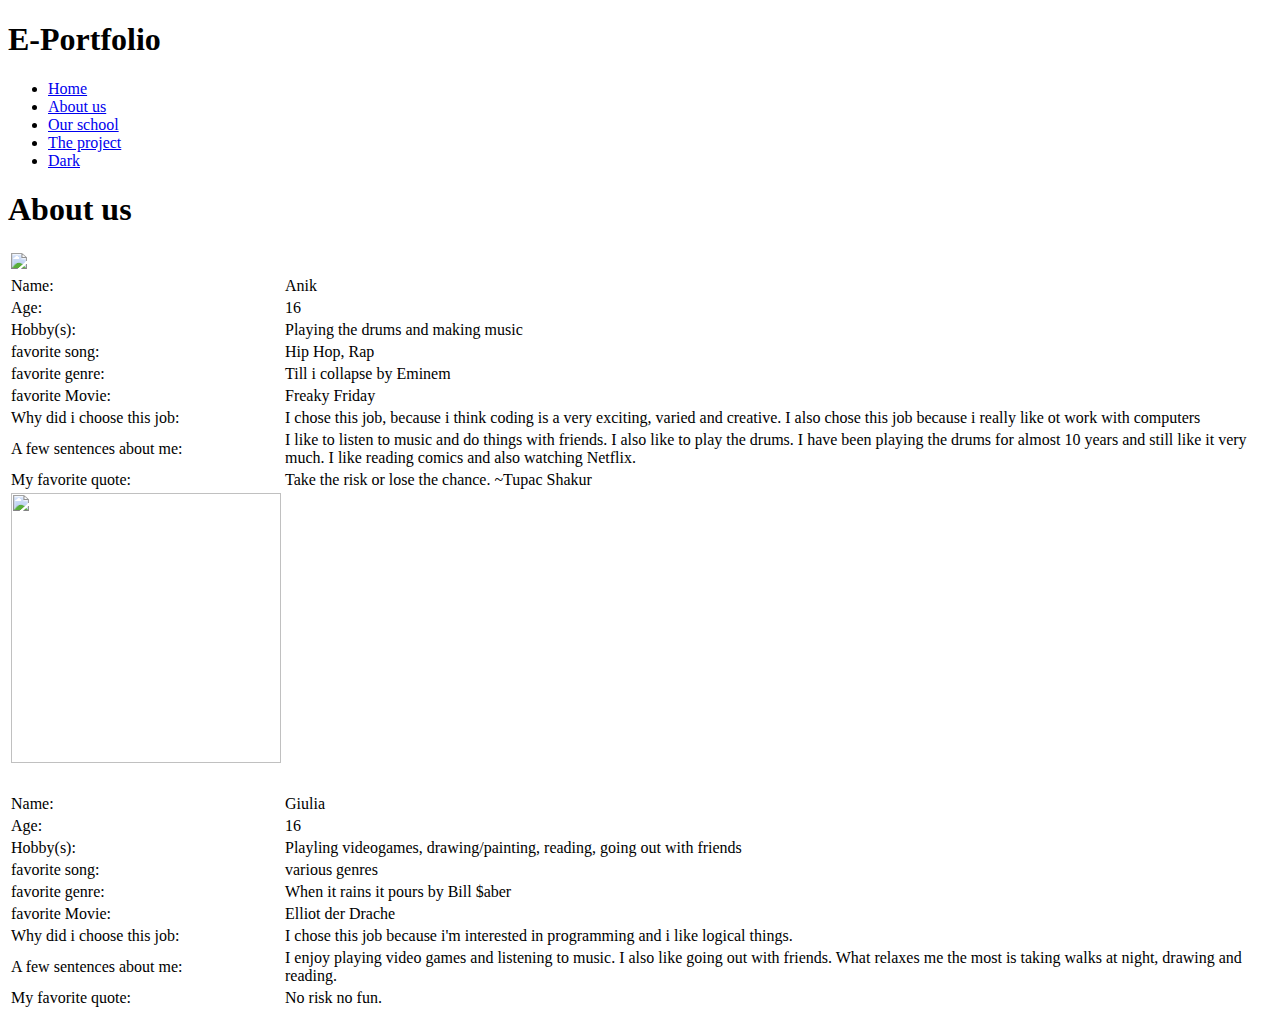
==== about-us.html @ 0ab07575 "Add files via upload" ====
<!DOCTYPE html>
<html lang="en">
<head>
    <meta charset="UTF-8">
    <meta name="viewport" content="width=device-width, initial-scale=1.0">
    <title>about-us</title>
    <link rel="stylesheet" href="main.css">
</head>
<body class="light-theme">
    <div class="container" id="navbar">
        <nav>
            <div class="logo">
                <h1>E-Portfolio</h1>
            </div>
            <div class="navbar-links">
                    <ul class="links">
                        <li><a href="index.html" title="Home">Home</a></li>
                        <li><a href="about-us.html" title="About us">About us</a></li>
                        <li><a href="our-school.html" title="Our school">Our school</a></li>
                        <li><a href="the-project.html" title="The project">The project</a></li>
                        <li><a href="#" class="btn">Dark</a></li>
                    </ul>
            </div>
        </nav>
    </div>
    <div class="abtus">
        <h1>About us</h1>
        <table>
            <caption></caption>
            <tr>
                <td class="eminem">
                    <img width="270" src="eminem.png">
                </td>
            </tr>
            <tr>
                <td class="tabletitle">Name:</td>
                <td class="tabletitle">Anik</td>
            </tr>
            <tr>
                <td class="tabletitle">Age:</td>
                <td>16</td>
            </tr>
            <tr>
                <td class="tabletitle">Hobby(s):</td>
                <td>Playing the drums and making music</td>
            </tr>
            <tr>
                <td class="tabletitle">favorite song:</td>
                <td>Hip Hop, Rap</td>
            </tr>
            <tr>
                <td class="tabletitle">favorite genre:</td>
                <td>Till i collapse by Eminem</td>
            </tr>
            <tr>
                <td class="tabletitle">favorite Movie:</td>
                <td>Freaky Friday</td>
            </tr>
            <tr>
                <td class="tabletitle">Why did i choose this job:</td>
                <td>I chose this job, because i think coding is a very exciting, varied and creative. I also chose this
                    job because i really like ot work with computers </td>
            </tr>
            <tr>
                <td class="tabletitle">A few sentences about me:</td>
                <td>I like to listen to music and do things with friends. 
                    I also like to play the drums. I have been playing the drums for almost 10 years 
                    and still like it very much. I like reading comics and also watching Netflix. 
                </td>
            </tr>
            <tr>
                <td class="tabletitle">My favorite quote:</td>
                <td>Take the risk or lose the chance. ~Tupac Shakur </td>
            </tr>
            <tr>
                <td class="noteminem">
                    <img width="270" height="270" src="">
                </td>
            </tr>
            <tr>
                <td height="20px"></td>
            </tr>
            <tr>
                <td class="tabletitle">Name:</td>
                <td class="tabletitle">Giulia</td>
            </tr>
            <tr>
                <td class="tabletitle">Age:</td>
                <td>16</td>
            </tr>
            <tr>
                <td class="tabletitle">Hobby(s):</td>
                <td>Playling videogames, drawing/painting, reading, going out with friends</td>
            </tr>
            <tr>
                <td class="tabletitle">favorite song:</td>
                <td>various genres</td>
            </tr>
            <tr>
                <td class="tabletitle">favorite genre:</td>
                <td>When it rains it pours by Bill $aber</td>
            </tr>
            <tr>
                <td class="tabletitle">favorite Movie:</td>
                <td>Elliot der Drache</td>
            </tr>
            <tr>
                <td class="tabletitle">Why did i choose this job:</td>
                <td>I chose this job because i'm interested in programming and i like logical things. </td>
            </tr>
            <tr>
                <td class="tabletitle">A few sentences about me:</td>
                <td>I enjoy playing video games and listening to music. I also like going out with friends. What relaxes me the most is taking walks at night, 
                    drawing and reading. 
                </td>
            </tr>
            <tr>
                <td class="tabletitle">My favorite quote:</td>
                <td>No risk no fun.</td>
            </tr>

        </table>
    </div>
    <script src="app.js"></script>
    <noscript>Enable JavaScript to view full site.</noscript>
</body>
</html>
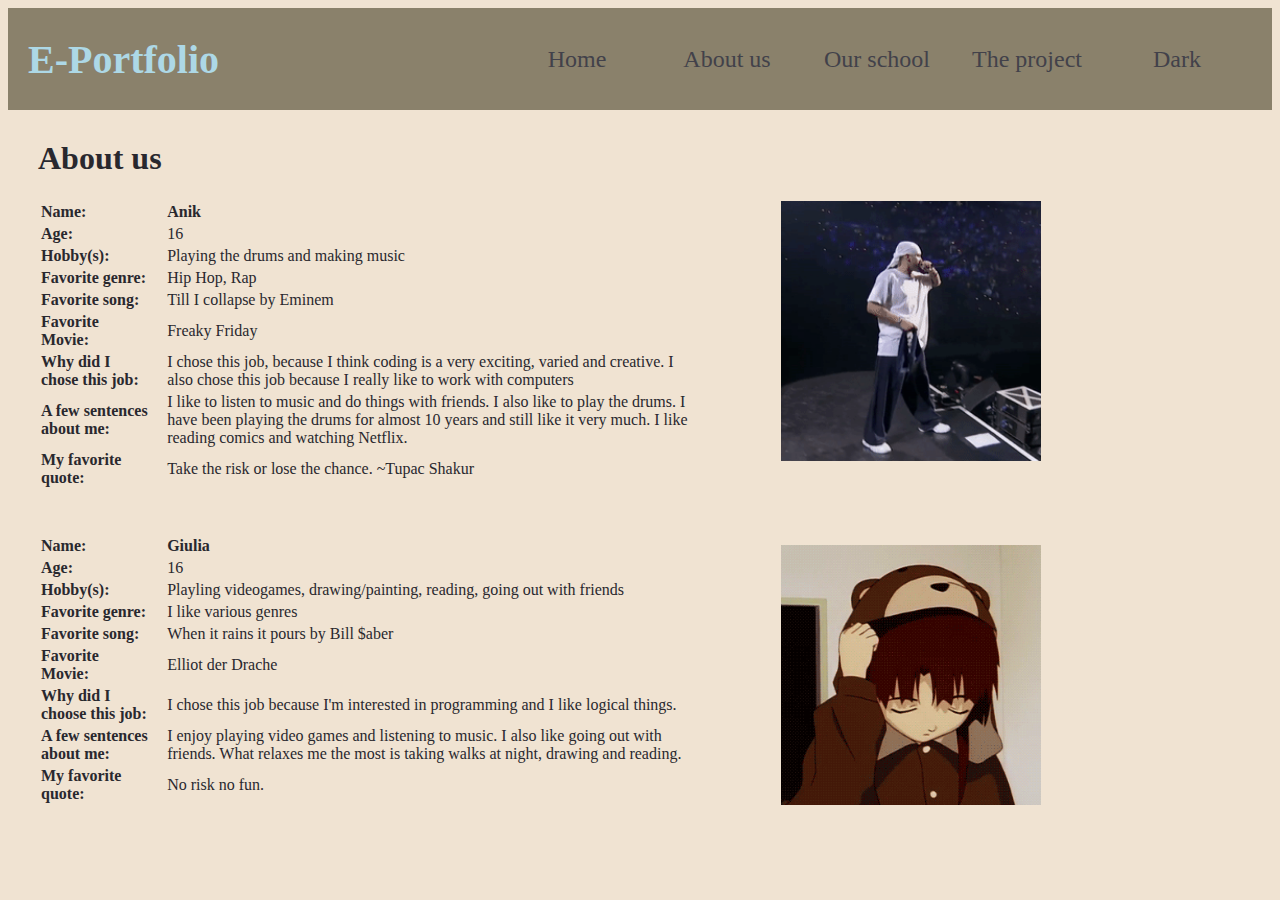
==== commit ae582149: "Add files via upload" ====
--- a/about-us.html
+++ b/about-us.html
@@ -29,7 +29,7 @@
             <caption></caption>
             <tr>
                 <td class="eminem">
-                    <img width="270" src="eminem.png">
+                    <img width="260" height="260" src="eminem.gif" alt="gificon">
                 </td>
             </tr>
             <tr>
@@ -45,27 +45,27 @@
                 <td>Playing the drums and making music</td>
             </tr>
             <tr>
-                <td class="tabletitle">favorite song:</td>
+                <td class="tabletitle">Favorite genre:</td>
                 <td>Hip Hop, Rap</td>
             </tr>
             <tr>
-                <td class="tabletitle">favorite genre:</td>
-                <td>Till i collapse by Eminem</td>
+                <td class="tabletitle">Favorite song:</td>
+                <td>Till I collapse by Eminem</td>
             </tr>
             <tr>
-                <td class="tabletitle">favorite Movie:</td>
+                <td class="tabletitle">Favorite Movie:</td>
                 <td>Freaky Friday</td>
             </tr>
             <tr>
-                <td class="tabletitle">Why did i choose this job:</td>
-                <td>I chose this job, because i think coding is a very exciting, varied and creative. I also chose this
-                    job because i really like ot work with computers </td>
+                <td class="tabletitle">Why did I chose this job:</td>
+                <td>I chose this job, because I think coding is a very exciting, varied and creative. I also chose this
+                    job because I really like to work with computers </td>
             </tr>
             <tr>
                 <td class="tabletitle">A few sentences about me:</td>
                 <td>I like to listen to music and do things with friends. 
                     I also like to play the drums. I have been playing the drums for almost 10 years 
-                    and still like it very much. I like reading comics and also watching Netflix. 
+                    and still like it very much. I like reading comics and watching Netflix. 
                 </td>
             </tr>
             <tr>
@@ -73,13 +73,14 @@
                 <td>Take the risk or lose the chance. ~Tupac Shakur </td>
             </tr>
             <tr>
+                <td height="40px"></td>
+            </tr>
+            <tr>
                 <td class="noteminem">
-                    <img width="270" height="270" src="">
+                    <img width="260" height="260" src="lain.gif" alt="gificon">
                 </td>
             </tr>
-            <tr>
-                <td height="20px"></td>
-            </tr>
+            
             <tr>
                 <td class="tabletitle">Name:</td>
                 <td class="tabletitle">Giulia</td>
@@ -93,20 +94,20 @@
                 <td>Playling videogames, drawing/painting, reading, going out with friends</td>
             </tr>
             <tr>
-                <td class="tabletitle">favorite song:</td>
-                <td>various genres</td>
+                <td class="tabletitle">Favorite genre:</td>
+                <td>I like various genres</td>
             </tr>
             <tr>
-                <td class="tabletitle">favorite genre:</td>
+                <td class="tabletitle">Favorite song:</td>
                 <td>When it rains it pours by Bill $aber</td>
             </tr>
             <tr>
-                <td class="tabletitle">favorite Movie:</td>
+                <td class="tabletitle">Favorite Movie:</td>
                 <td>Elliot der Drache</td>
             </tr>
             <tr>
-                <td class="tabletitle">Why did i choose this job:</td>
-                <td>I chose this job because i'm interested in programming and i like logical things. </td>
+                <td class="tabletitle">Why did I choose this job:</td>
+                <td>I chose this job because I'm interested in programming and I like logical things. </td>
             </tr>
             <tr>
                 <td class="tabletitle">A few sentences about me:</td>
--- a/main.css
+++ b/main.css
@@ -0,0 +1,110 @@
+:root {
+    --pink: #fc5dc7;
+    --white: #FFFFFF; 
+    --black: #000000; 
+}
+.container {
+    width: 100%;
+    height:fit-content;
+    background-size: cover;
+    background-repeat: no-repeat;
+    background-position: right top;  
+}
+
+ul {
+    display: flex;
+    justify-content: space-evenly;
+    align-items: center;
+}
+nav {
+    width: 100%;
+    display: flex;
+    justify-content: space-between;
+    align-items: center;
+    background-color: rgba(138, 129, 107);
+   
+}
+.logo h1 {
+    font-size: 2.5rem;
+    color: rgb(173, 216, 230);
+    padding-left: 20px;;
+    font-family:'Trebuchet MS';
+}
+.tabletitle {
+    font-weight: bold;
+    font-family: 'Moon 2.0', 'Trebuchet MS';
+    padding-right: 15px;
+    
+}
+.abtus {
+    margin-top: 30px;
+    position: relative;
+    font-family: 'Trebuchet MS';
+    padding-right: 45%;
+    margin-left: 30px;
+}
+.prtext, .prtitle {
+    margin-right: 2%;
+    margin-left: 2%;
+}
+.eminem {
+    position: absolute;
+    margin-left: 60%;
+}
+.noteminem {
+    position: absolute;
+    margin-left: 60%;
+    margin-top: 10px;
+}
+
+li a {
+    text-decoration: none;
+    color:#42414a
+    
+}
+
+ul li {
+    font-size: 1.5rem;
+    display:flex;
+    justify-content: center;
+    align-items: center;
+    width: 150px;
+    height: 70px;
+    list-style: none;
+    font-family: 'Roboto';
+}
+.links {
+    text-decoration: none;
+    color:#FFFFFF;
+    padding-right: 20px;
+}
+li:hover {
+    background-color: rgb(0, 139, 139);
+    color: #FFFFFF; 
+}
+#home {
+    background-image: url(Programmiren.jpg);
+    background-size:cover;
+    
+}
+.theproject {
+    margin: 30px;
+    padding-top: 10px;
+}
+.memeimg {
+    text-align: center;
+    padding-top: 30px;
+}
+
+.light-theme {
+    background-color: rgb(240, 227, 210);
+    color: rgb(41, 40, 46);
+    font-family: 'Trebuchet MS';
+}
+.dark-theme {
+    background: rgb(41, 40, 46);
+    color: rgb(173, 216, 230);
+    font-family: 'Trebuchet MS';
+    
+}
+
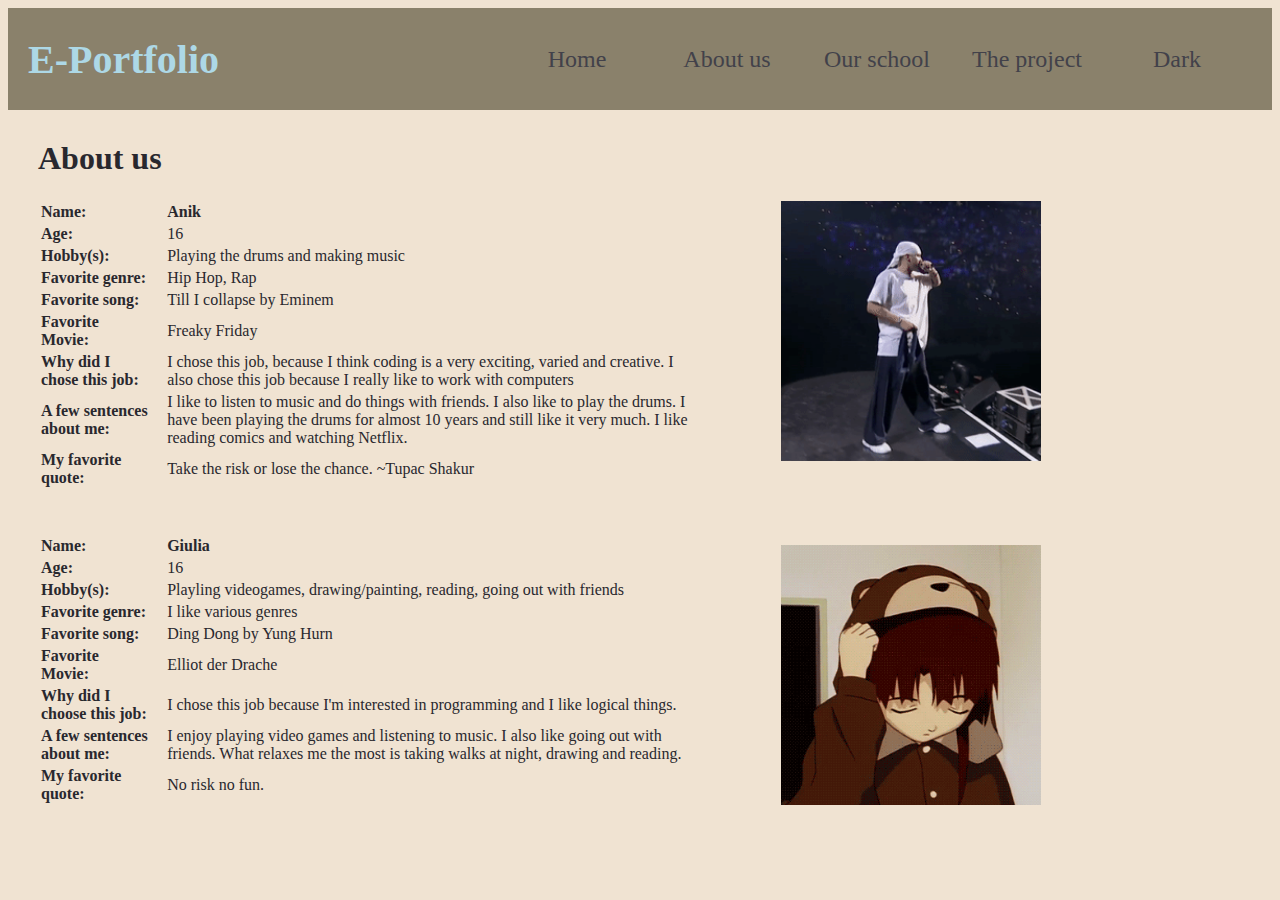
==== commit 7887e2cf: "Update about-us.html" ====
--- a/about-us.html
+++ b/about-us.html
@@ -99,7 +99,7 @@
             </tr>
             <tr>
                 <td class="tabletitle">Favorite song:</td>
-                <td>When it rains it pours by Bill $aber</td>
+                <td>Ding Dong by Yung Hurn</td>
             </tr>
             <tr>
                 <td class="tabletitle">Favorite Movie:</td>
@@ -125,4 +125,4 @@
     <script src="app.js"></script>
     <noscript>Enable JavaScript to view full site.</noscript>
 </body>
-</html>+</html>
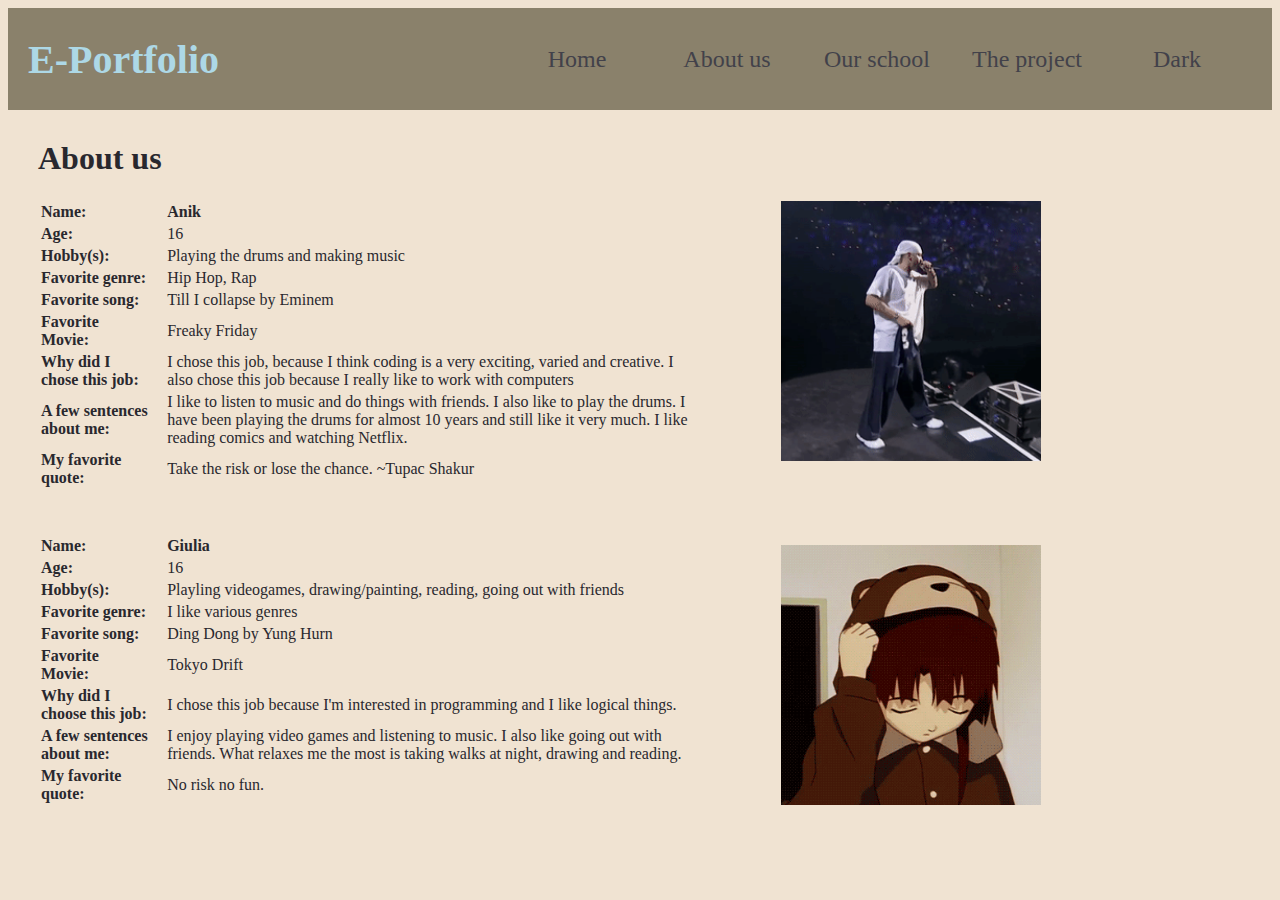
==== commit 40c98e19: "Update about-us.html" ====
--- a/about-us.html
+++ b/about-us.html
@@ -103,7 +103,7 @@
             </tr>
             <tr>
                 <td class="tabletitle">Favorite Movie:</td>
-                <td>Elliot der Drache</td>
+                <td>Tokyo Drift</td>
             </tr>
             <tr>
                 <td class="tabletitle">Why did I choose this job:</td>
